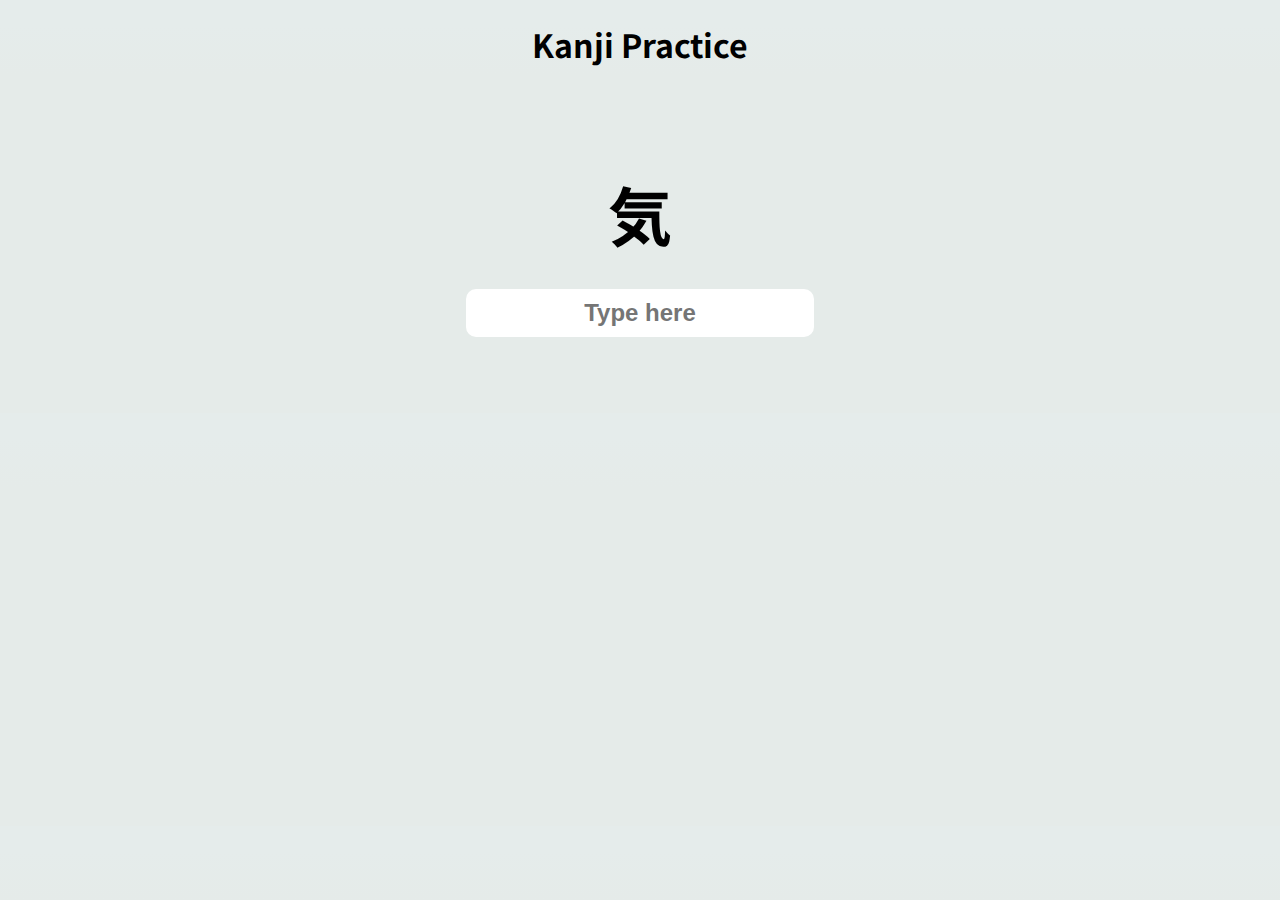
==== index.html @ 2c0946c2 "s" ====
<!DOCTYPE html>
<html lang="en">
<head>
    <meta charset="UTF-8">
    <meta http-equiv="X-UA-Compatible" content="IE=edge">
    <meta name="viewport" content="width=device-width, initial-scale=1.0">
    <title>NaM</title>
    <link href="index.css" rel="stylesheet"></link>
    <link rel="preconnect" href="https://fonts.googleapis.com">
<link rel="preconnect" href="https://fonts.gstatic.com" crossorigin>
<link href="https://fonts.googleapis.com/css2?family=Noto+Sans+JP&family=Sofia+Sans:wght@200&display=swap" rel="stylesheet">
</head>


<body>
<div class="container" id="root">
    <h1 class="header-text">Kanji Practice</h1>
    <div class="kanji-container">
        <h3 id="kanji-text" class="kanji-text"></h3>
        <input id="kanji-input" placeholder="Type here" type="text"></input>
        <h3 class="wrong" id="wrong-input"></h3>
    </div>
</div>    




    <script type="module" src="index.js"></script>
</body>
</html>
---- index.css ----
body {
    font-family: 'Noto Sans JP', 'Sofia Sans', sans-serif;
    background: linear-gradient( rgba(229,236,235,1) 6%, rgba(229,235,233,1) 18%);
}

.header-text {
    text-align: center;
}

.kanji-container {
    display: flex;
    flex-direction: column;
    align-items: center;
    margin-top: 100px;
    gap: 30px;
}

.kanji-text {
    font-size: 4rem;
    padding: 0;
    margin: 0;
}

input {
    border: none;
    padding: 10px;
    border-radius: 10px;
    font-size: 1.5rem;
    font-weight: bolder;
    text-align: center;
}

.submit-btn {
    border: none;
    background: rgba(87, 71, 38, 0.377);
    border-radius: 10px;
    padding: 10px 50px 10px 50px;
    font-weight: bolder;
}

.submit-btn:hover {
    background: grey;
    cursor: pointer;
}
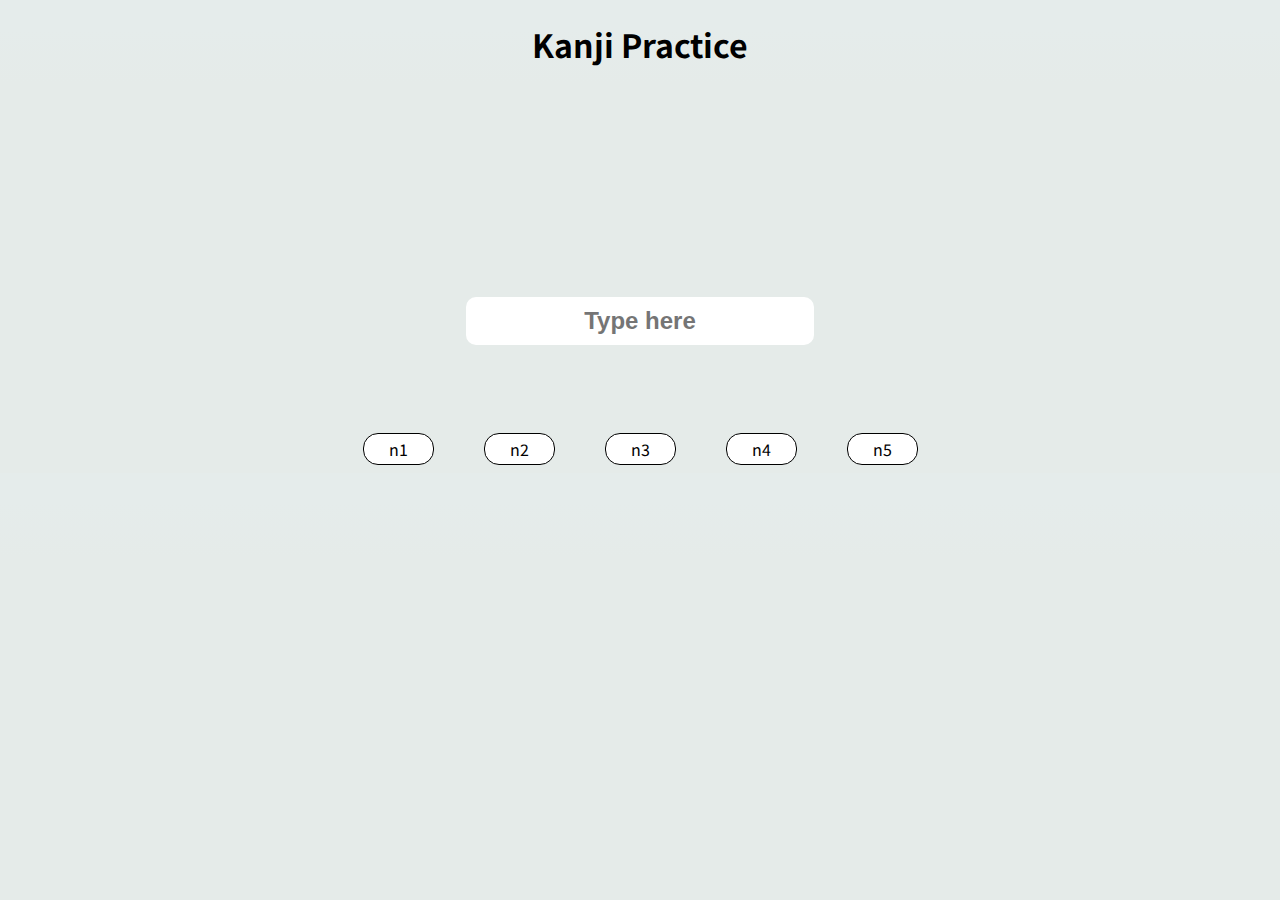
==== commit a55dad43: "?" ====
--- a/index.html
+++ b/index.html
@@ -21,6 +21,13 @@
         <input id="kanji-input" placeholder="Type here" type="text"></input>
         <h3 class="wrong" id="wrong-input"></h3>
     </div>
+    <div class="buttons">
+        <a id="btn-1" class="n-btn">n1</a>
+        <a id="btn-2" class="n-btn">n2</a>
+        <a id="btn-3" class="n-btn">n3</a>
+        <a id="btn-4" class="n-btn">n4</a>
+        <a id="btn-5" class="n-btn">n5</a>
+    </div>
 </div>    
 
 
--- a/index.css
+++ b/index.css
@@ -43,9 +43,32 @@
     cursor: pointer;
 }
 
+.buttons {
+    display: flex;
+    justify-content: center;
+    gap: 50px;
+}
 
+.n-btn {
+    border: 1px solid black;
+    padding: 3px 25px 3px 25px;
+    border-radius: 15px;
+    background-color: white;
+}
 
+.n-btn:hover {
+    cursor: pointer;
+    background-color: lightseagreen;
+    color: white;
+}
 
+.kanji-text {
+    height: 100px;
+    width: 150px;
+    text-align: center;
+}
 
-
-
+.wrong {
+    height: 20px;
+    width: 100px;
+}
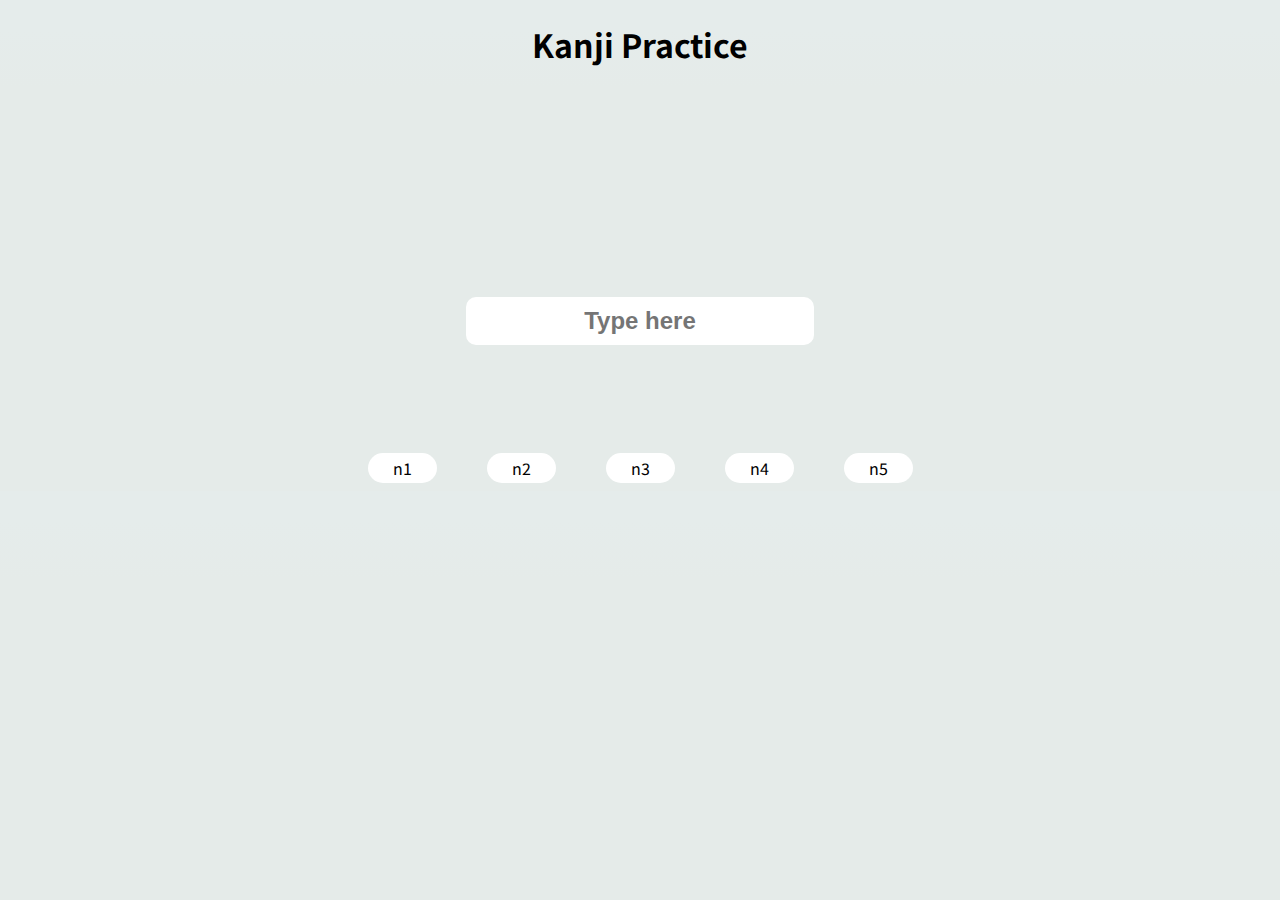
==== commit cc2ef74b: "importing kanji" ====
--- a/index.html
+++ b/index.html
@@ -22,11 +22,11 @@
         <h3 class="wrong" id="wrong-input"></h3>
     </div>
     <div class="buttons">
-        <a id="btn-1" class="n-btn">n1</a>
-        <a id="btn-2" class="n-btn">n2</a>
-        <a id="btn-3" class="n-btn">n3</a>
-        <a id="btn-4" class="n-btn">n4</a>
-        <a id="btn-5" class="n-btn">n5</a>
+        <a id="btn-1" class="n-btn n-btn1">n1</a>
+        <a id="btn-2" class="n-btn n-btn2">n2</a>
+        <a id="btn-3" class="n-btn n-btn3">n3</a>
+        <a id="btn-4" class="n-btn n-btn4">n4</a>
+        <a id="btn-5" class="n-btn n-btn5">n5</a>
     </div>
 </div>    
 
--- a/index.css
+++ b/index.css
@@ -50,15 +50,38 @@
 }
 
 .n-btn {
-    border: 1px solid black;
     padding: 3px 25px 3px 25px;
     border-radius: 15px;
     background-color: white;
 }
 
-.n-btn:hover {
+.n-btn1:hover {
+    cursor: pointer;
+    background-color: crimson;
+    color: white;
+}
+
+.n-btn2:hover {
+    cursor: pointer;
+    background-color: goldenrod;
+    color: white;
+}
+
+.n-btn3:hover {
+    cursor: pointer;
+    background-color: brown;
+    color: white;
+}
+
+.n-btn4:hover {
     cursor: pointer;
     background-color: lightseagreen;
+    color: white;
+}
+
+.n-btn5:hover {
+    cursor: pointer;
+    background-color: lightskyblue;
     color: white;
 }
 
@@ -71,4 +94,6 @@
 .wrong {
     height: 20px;
     width: 100px;
+    padding-bottom: 20px;
+    text-align: center;
 }
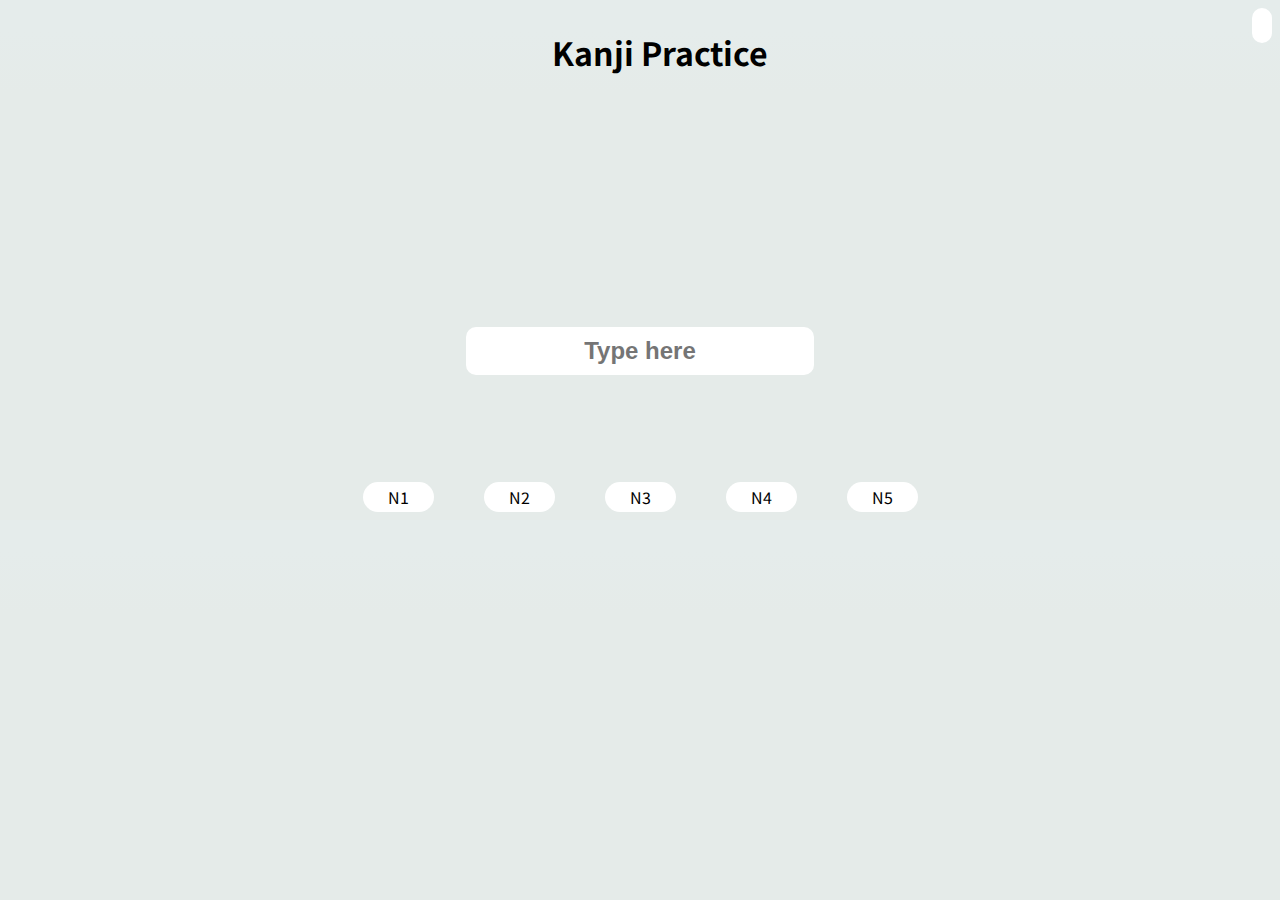
==== commit 314628c5: "added dark mode" ====
--- a/index.html
+++ b/index.html
@@ -6,6 +6,7 @@
     <meta http-equiv="X-UA-Compatible" content="IE=edge">
     <meta name="viewport" content="width=device-width, initial-scale=1.0">
     <title>NaM</title>
+    <link rel="stylesheet" href="https://use.fontawesome.com/releases/v5.14.0/css/all.css" integrity="sha384-HzLeBuhoNPvSl5KYnjx0BT+WB0QEEqLprO+NBkkk5gbc67FTaL7XIGa2w1L0Xbgc" crossorigin="anonymous">
     <link href="index.css" rel="stylesheet"></link>
     <link rel="preconnect" href="https://fonts.googleapis.com">
 <link rel="preconnect" href="https://fonts.gstatic.com" crossorigin>
@@ -15,7 +16,12 @@
 
 <body>
 <div class="container" id="root">
-    <h1 class="header-text">Kanji Practice</h1>
+<div class="header">
+    <h1 class="header-text"></h1>
+    <h1 id="header-text" class="header-text">Kanji Practice</h1>
+    <button id="dark-button" class="dark-btn"><i class="fas fa-moon"></i>
+    </i></button>
+</div>
     <div class="kanji-container">
         <h3 id="kanji-text" class="kanji-text"></h3>
         <input id="kanji-input" placeholder="Type here" type="text"></input>
@@ -27,7 +33,10 @@
         <a id="btn-3" class="n-btn n-btn3">n3</a>
         <a id="btn-4" class="n-btn n-btn4">n4</a>
         <a id="btn-5" class="n-btn n-btn5">n5</a>
+
     </div>
+    
+
 </div>    
 
 
--- a/index.css
+++ b/index.css
@@ -5,6 +5,7 @@
 
 .header-text {
     text-align: center;
+    margin-left: 30px;
 }
 
 .kanji-container {
@@ -53,6 +54,7 @@
     padding: 3px 25px 3px 25px;
     border-radius: 15px;
     background-color: white;
+    text-transform: uppercase;
 }
 
 .n-btn1:hover {
@@ -97,3 +99,40 @@
     padding-bottom: 20px;
     text-align: center;
 }
+
+.header {
+    display: flex;
+    justify-content: space-between;
+}
+
+.dark-btn {
+    border: none;
+    border-radius: 10px;
+    padding: 10px;
+    height: 35px;
+    background: white;
+    font-family: 'Sofia-sans', Helvetica, sans-serif;
+}
+
+.dark-btn:hover {
+    cursor: pointer;
+    background: goldenrod;
+}
+
+
+.dark {
+    background: rgb(35,36,38);
+    background: radial-gradient(circle, rgba(35,36,38,1) 0%, rgba(24,21,22,1) 100%);
+}
+
+.dark-input{
+    background: rgb(255, 255, 255);
+}
+
+.dark-text {
+    color: white;
+}
+
+.dark-header {
+    color: rgb(255, 255, 255);
+}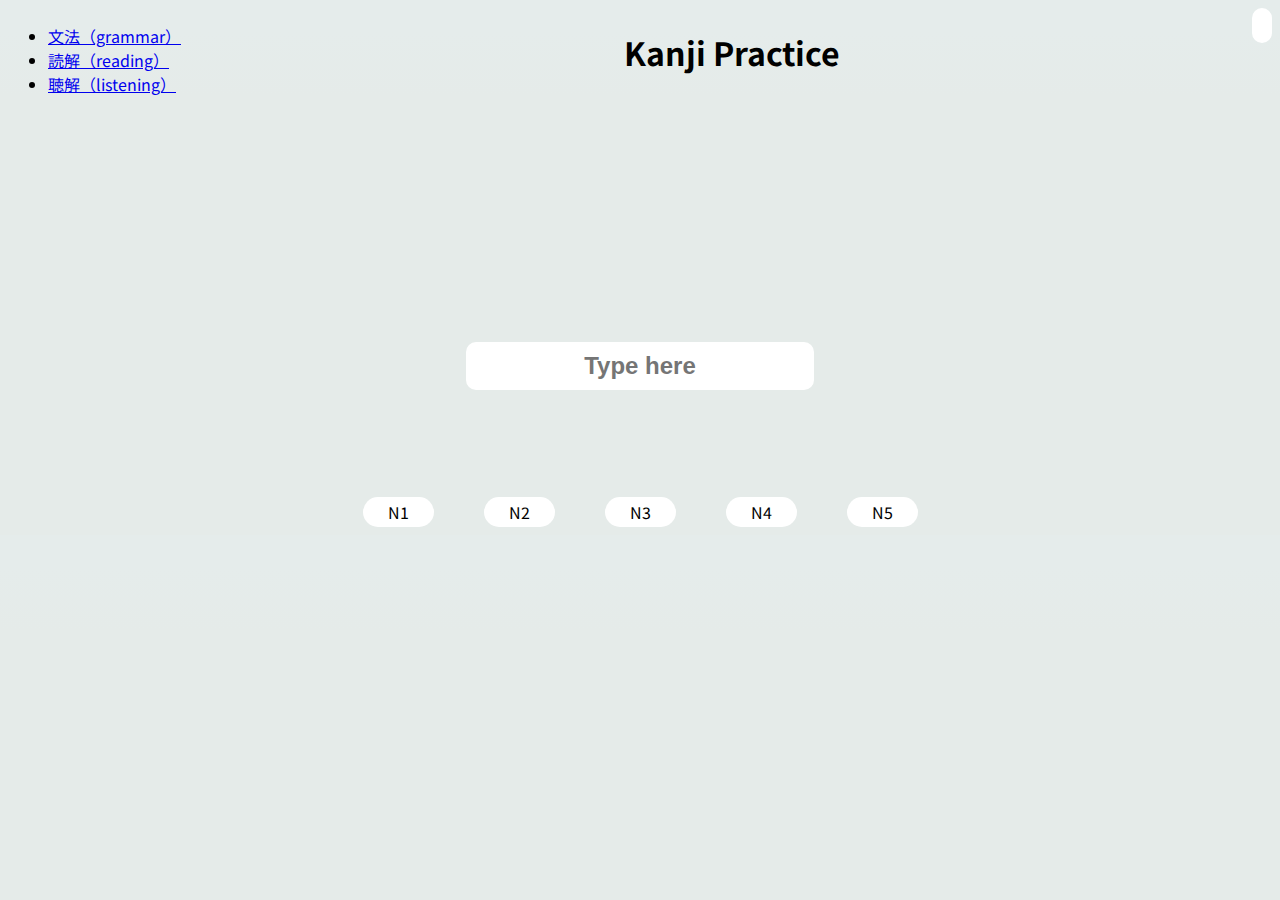
==== commit d15c9ec5: "made new pages. working on grammar" ====
--- a/index.html
+++ b/index.html
@@ -17,7 +17,15 @@
 <body>
 <div class="container" id="root">
 <div class="header">
-    <h1 class="header-text"></h1>
+    <div class="nav">
+        <a id="menu-btn" class="menu-button" href="#"><i class="fas fa-bars"></i>
+        </a>
+        <ul id="nav-menu" class="nav-links">
+            <li class="nav-item"><a href="./grammar.html">文法（grammar）</a></li>
+            <li class="nav-item"><a href="./reading.html">読解（reading）</a></li>
+            <li class="nav-item"><a href="./listening.html">聴解（listening）</a></li>
+        </ul>
+    </div>
     <h1 id="header-text" class="header-text">Kanji Practice</h1>
     <button id="dark-button" class="dark-btn"><i class="fas fa-moon"></i>
     </i></button>
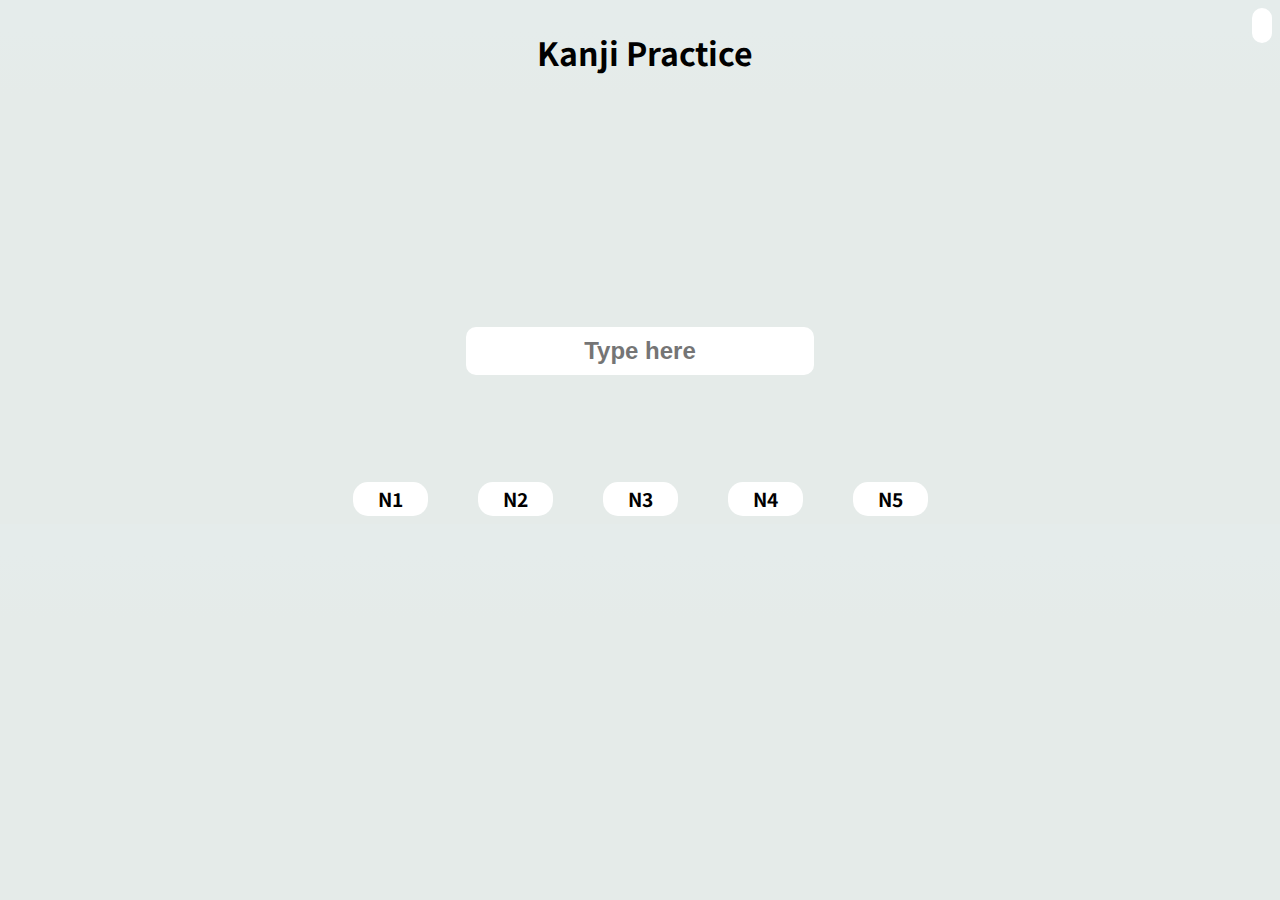
==== commit 7f7f9ff4: "updated dark modes." ====
--- a/index.html
+++ b/index.html
@@ -21,9 +21,9 @@
         <a id="menu-btn" class="menu-button" href="#"><i class="fas fa-bars"></i>
         </a>
         <ul id="nav-menu" class="nav-links">
-            <li class="nav-item"><a href="./grammar.html">文法（grammar）</a></li>
-            <li class="nav-item"><a href="./reading.html">読解（reading）</a></li>
-            <li class="nav-item"><a href="./listening.html">聴解（listening）</a></li>
+            <li class="nav-item"><a id="li-1" href="./grammar.html">文法（grammar）</a></li>
+            <li class="nav-item"><a id="li-2" href="./reading.html">読解（reading）</a></li>
+            <li class="nav-item"><a id="li-3" href="./listening.html">聴解（listening）</a></li>
         </ul>
     </div>
     <h1 id="header-text" class="header-text">Kanji Practice</h1>
--- a/index.css
+++ b/index.css
@@ -6,6 +6,7 @@
 .header-text {
     text-align: center;
     margin-left: 30px;
+    align-self: flex-start
 }
 
 .kanji-container {
@@ -135,4 +136,47 @@
 
 .dark-header {
     color: rgb(255, 255, 255);
-}+}
+
+
+/* nav */
+
+.nav-links {
+    display: none;
+    margin-left: -40px;
+    transition: all 1s ease-in-out;
+}
+
+.nav-active {
+    list-style: none;
+    display: flex;
+    flex-direction: column;
+    justify-content: center;
+    position: fixed;
+    top: 8%;
+    left: 7%;
+    right: 0;
+    gap: 10px;
+    padding: 5px;
+    -background: rgba(255, 255, 255, 0.329);
+    width: 30%;
+    border-radius: 10px;
+}
+
+
+a, .nav-item {
+    list-style: none;
+    text-decoration: none;
+    color: black;
+    font-size: 1.2rem;
+    font-weight: bold;
+}
+
+a:hover {
+    color: navy;
+}
+
+.menu-button {
+    font-size: 30px;
+    cursor: pointer;
+  }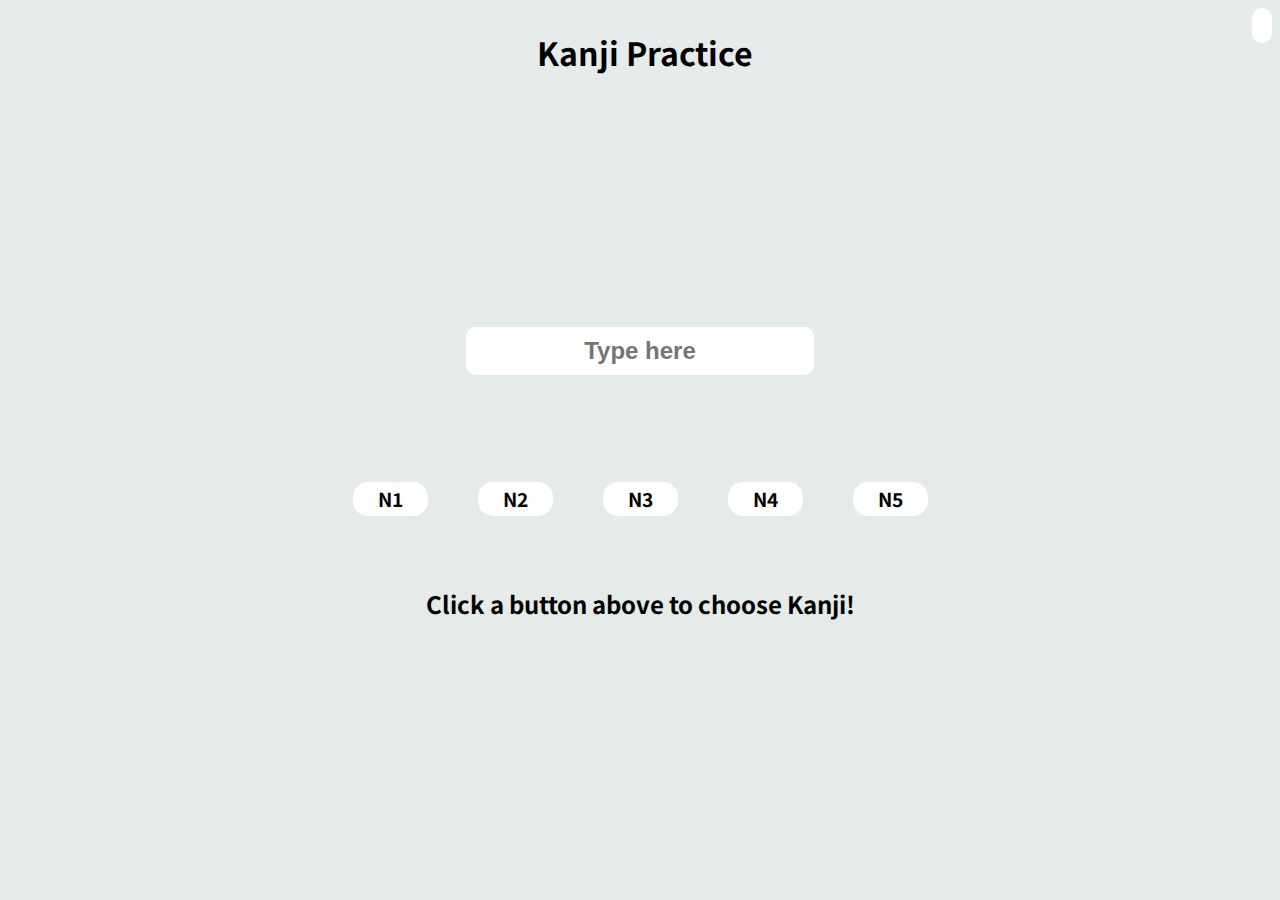
==== commit 3ae4a105: "added show answers btn" ====
--- a/index.html
+++ b/index.html
@@ -44,7 +44,9 @@
 
     </div>
     
-
+    <div id="show-hide" class="show-hide-container">
+        <h2 class="show-hide">Click a button above to choose Kanji!</h2>
+    </div>
 </div>    
 
 
--- a/index.css
+++ b/index.css
@@ -179,4 +179,13 @@
 .menu-button {
     font-size: 30px;
     cursor: pointer;
-  }+  }
+
+.show-hide-container {
+    text-align: center;
+    margin-top: 70px;
+}
+
+.show-hide-toggle {
+    display: none;
+}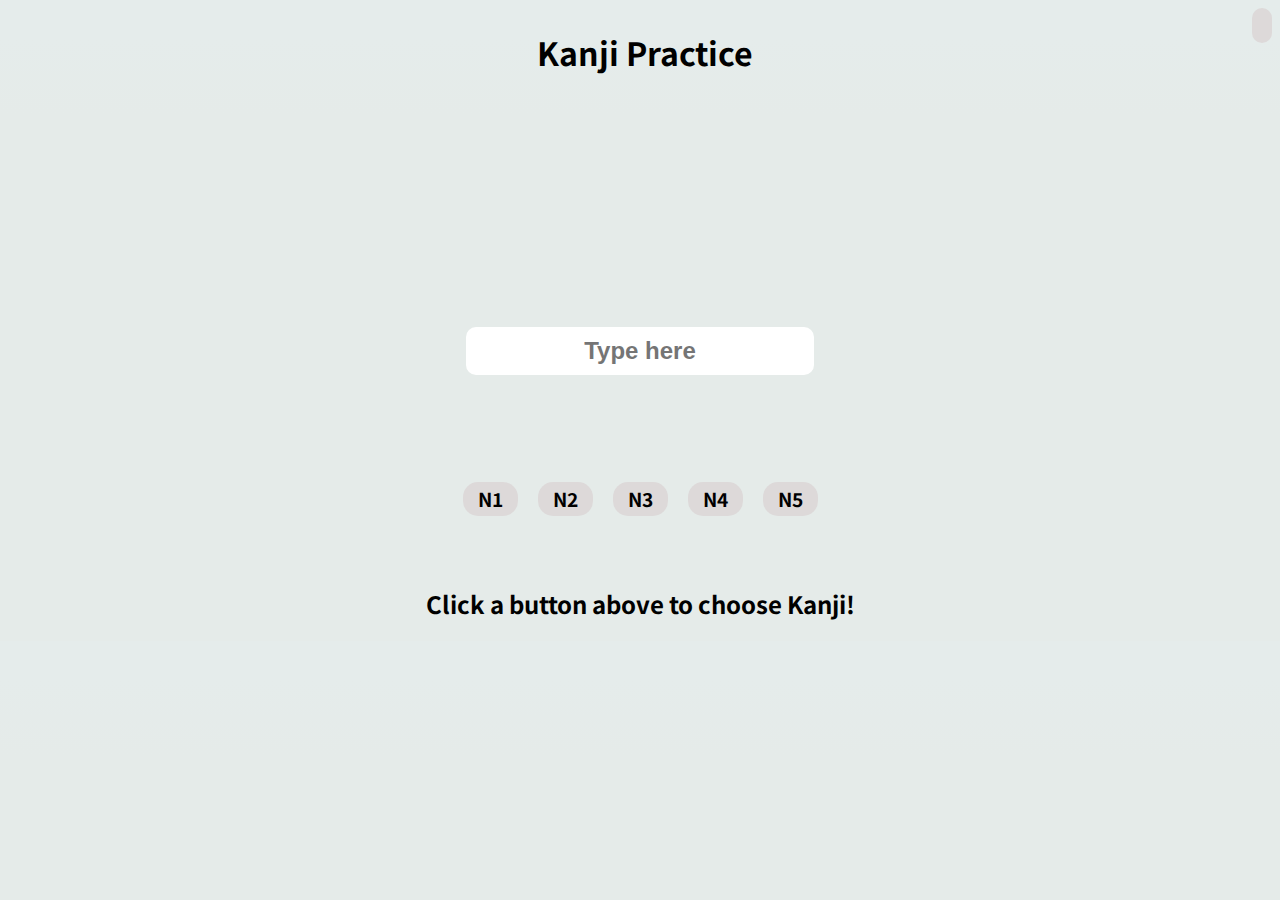
==== commit 6607bf37: "margin on buttons" ====
--- a/index.html
+++ b/index.html
@@ -35,14 +35,17 @@
         <input id="kanji-input" placeholder="Type here" type="text"></input>
         <h3 class="wrong" id="wrong-input"></h3>
     </div>
+
+<div class="buttons-container">
     <div class="buttons">
         <a id="btn-1" class="n-btn n-btn1">n1</a>
         <a id="btn-2" class="n-btn n-btn2">n2</a>
         <a id="btn-3" class="n-btn n-btn3">n3</a>
         <a id="btn-4" class="n-btn n-btn4">n4</a>
         <a id="btn-5" class="n-btn n-btn5">n5</a>
-
     </div>
+    </div>
+</div>
     
     <div id="show-hide" class="show-hide-container">
         <h2 class="show-hide">Click a button above to choose Kanji!</h2>
--- a/index.css
+++ b/index.css
@@ -45,16 +45,23 @@
     cursor: pointer;
 }
 
+.buttons-container {
+    width: 100%;
+    margin: 0 auto;
+}
+
 .buttons {
     display: flex;
     justify-content: center;
-    gap: 50px;
+    gap: 20px;
+    max-width: 100%;
 }
 
+
 .n-btn {
-    padding: 3px 25px 3px 25px;
+    padding: 3px 15px 3px 15px;
     border-radius: 15px;
-    background-color: white;
+    background-color: rgb(221, 217, 217);
     text-transform: uppercase;
 }
 
@@ -111,7 +118,7 @@
     border-radius: 10px;
     padding: 10px;
     height: 35px;
-    background: white;
+    background: rgb(221, 217, 217);
     font-family: 'Sofia-sans', Helvetica, sans-serif;
 }
 
@@ -127,15 +134,15 @@
 }
 
 .dark-input{
-    background: rgb(255, 255, 255);
+    background: rgb(221, 217, 217);
 }
 
 .dark-text {
-    color: white;
+    color: rgb(221, 217, 217);
 }
 
 .dark-header {
-    color: rgb(255, 255, 255);
+    color: rgb(221, 217, 217);
 }
 
 
